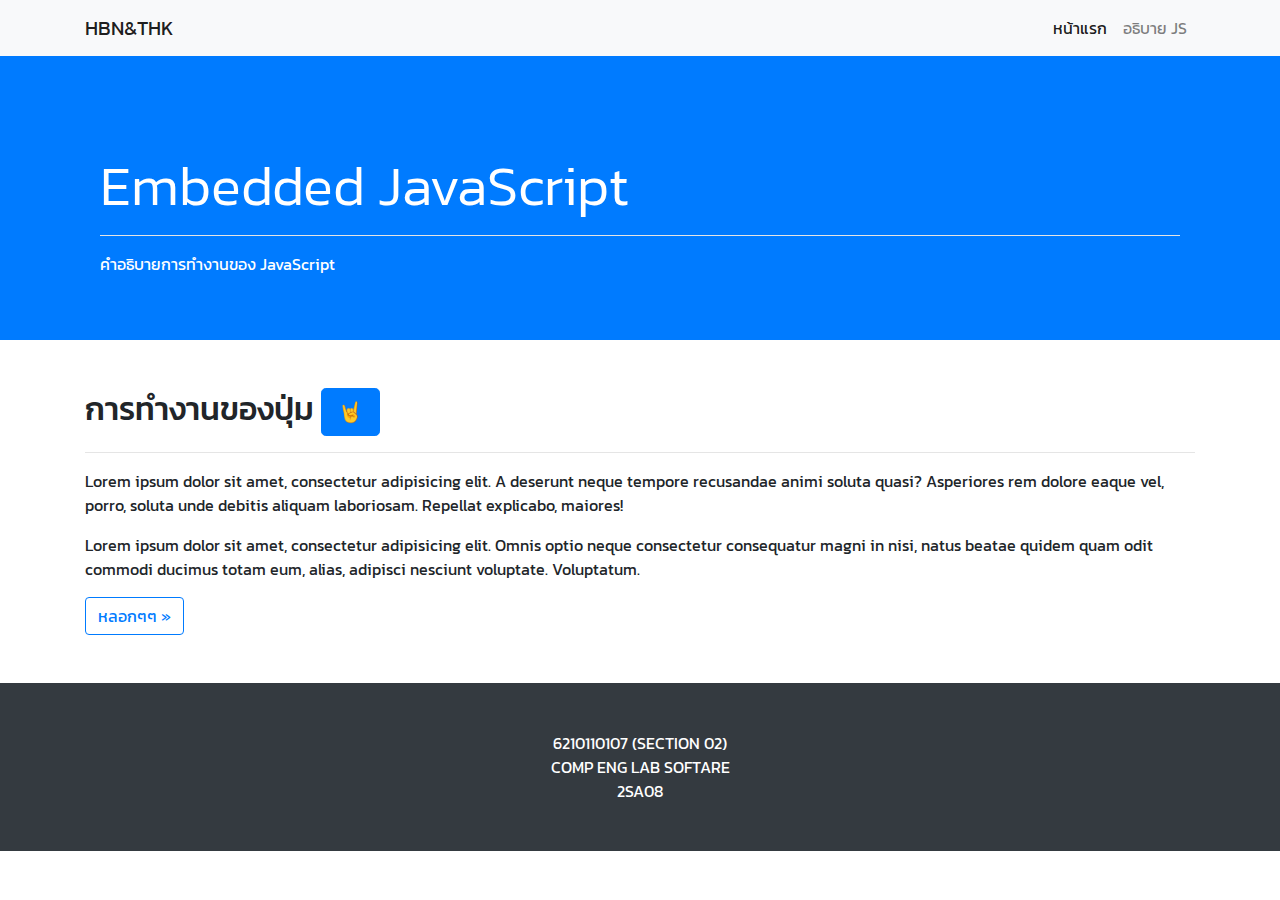
==== public/jsd.html @ 3ce85726 "first commit" ====
<!DOCTYPE html>
<html>

<head>

  <meta charset="utf-8">
  <meta name="viewport" content="width=device-width, initial-scale=1, shrink-to-fit=no">
  <meta name="description" content="">
  <meta name="author" content="">

  <title>อธิบายการทำงาน</title>

  <!-- Bootstrap CSS -->
  <link href="res/bootstrap/css/bootstrap.min.css" rel="stylesheet">

  <!-- CSS -->
  <link href="css/style.css" rel="stylesheet">

  <link href="https://fonts.googleapis.com/css2?family=Kanit:wght@300&display=swap" rel="stylesheet">

</head>

<body>

  <!-- Navigation -->
  <nav class="navbar navbar-expand-lg navbar-light bg-light fixed-top">
    <div class="container">
      <a class="navbar-brand" href="#">HBN&THK</a>
      <button class="navbar-toggler" type="button" data-toggle="collapse" data-target="#navbarResponsive"
        aria-controls="navbarResponsive" aria-expanded="false" aria-label="Toggle navigation">
        <span class="navbar-toggler-icon"></span>
      </button>
      <div class="collapse navbar-collapse" id="navbarResponsive">
        <ul class="navbar-nav ml-auto">
          <li class="nav-item active">
            <a class="nav-link" href="./index.html">หน้าแรก
              <span class="sr-only">(current)</span>
            </a>
          </li>
          <li class="nav-item">
            <a class="nav-link" href="./jsd.html">อธิบาย JS</a>
          </li>
        </ul>
      </div>
    </div>
  </nav>

  <!-- Header -->
  <header class="bg-primary py-5 mb-5">
    <div class="container h-10">
      <div class="row h-10 align-items-center"></div>
      <div class="col-lg-12">
        <h1 class="display-4 text-white mt-5 mb-2">Embedded JavaScript</h1>
        <hr class="bg-white">
        <p class="text-white">คำอธิบายการทำงานของ JavaScript</p>
      </div>
    </div>
    </div>
  </header>

  <!-- Page Content -->
  <div class="container">

    <div class="row">
      <div class="col-md-12 mb-5">
        <h2>การทำงานของปุ่ม
          <button class="btn btn-primary btn-lg">🤘</button>
        </h2>
        <hr>
        <p>Lorem ipsum dolor sit amet, consectetur adipisicing elit. A deserunt neque tempore recusandae animi soluta
          quasi? Asperiores rem dolore eaque vel, porro, soluta unde debitis aliquam laboriosam. Repellat explicabo,
          maiores!</p>
        <p>Lorem ipsum dolor sit amet, consectetur adipisicing elit. Omnis optio neque consectetur consequatur magni in
          nisi, natus beatae quidem quam odit commodi ducimus totam eum, alias, adipisci nesciunt voluptate. Voluptatum.
        </p>
        <a class="btn btn-outline-primary" href="#">หลอกๆๆ &raquo;</a>
      </div>
    </div>

  </div>
  <!-- /.container -->

  <!-- Footer -->
  <!-- Footer -->
  <footer class="py-5 bg-dark">
    <div class="container">
      <p class="m-0 text-center text-white">6210110107 (SECTION 02)<br>COMP ENG LAB SOFTARE<br>2SA08</p>
    </div>
    <!-- /.container -->
  </footer>
  <!-- Bootstrap core JavaScript -->
  <script src="res/jquery/jquery.min.js"></script>
  <script src="res/bootstrap/js/bootstrap.bundle.min.js"></script>

</body>

</html>
---- public/css/style.css ----
body {
  padding-top: 56px;
  font-family: 'Kanit', sans-serif;
}

.map-container-5{
  overflow:hidden;
  padding-bottom:56.25%;
  position:relative;
  height:0;
  }
  .map-container-5 iframe{
  left:0;
  top:0;
  height:100%;
  width:100%;
  position:absolute;
  }

  #header1 {
    position: relative;
    background-color: black;
    height: 75vh;
    min-height: 25rem;
    width: 100%;
    overflow: hidden;
    margin-bottom: 50px;
  }

  #header1 video {
    position: absolute;
    top: 50%;
    left: 50%;
    min-width: 100%;
    min-height: 100%;
    width: auto;
    height: auto;
    z-index: 0;
    -ms-transform: translateX(-50%) translateY(-50%);
    -moz-transform: translateX(-50%) translateY(-50%);
    -webkit-transform: translateX(-50%) translateY(-50%);
    transform: translateX(-50%) translateY(-50%);
  }

  #header1:hover .overlay {
    transition-duration: 2s;
    background-color: black;
    opacity: 0.86;
  }

  #header1:hover video {
    -webkit-filter: blur(5px);
    /* Chrome, Safari, Opera */
    filter: blur(5px);
  }

  #header1 .container {
    position: relative;
    z-index: 2;
    
  }
  
  #header1 .overlay {
    position: absolute;
    top: 0;
    left: 0;
    height: 100%;
    width: 100%;
    background-color: black;
    opacity: 0.67;
    z-index: 1;
  }

  .back-to-top {
    position: fixed;
    bottom: 25px;
    right: 25px;
    display: none;
}

.back-to-top {
  position: fixed;
  bottom: 25px;
  right: 25px;
  display: none;
}
#display {
  font-size: 100px;
  background: rgba(255,255,255,.3);
  border-radius: 15px;
  margin: 20px auto 0px auto;
  width: 50%;
  text-align: center;
 }
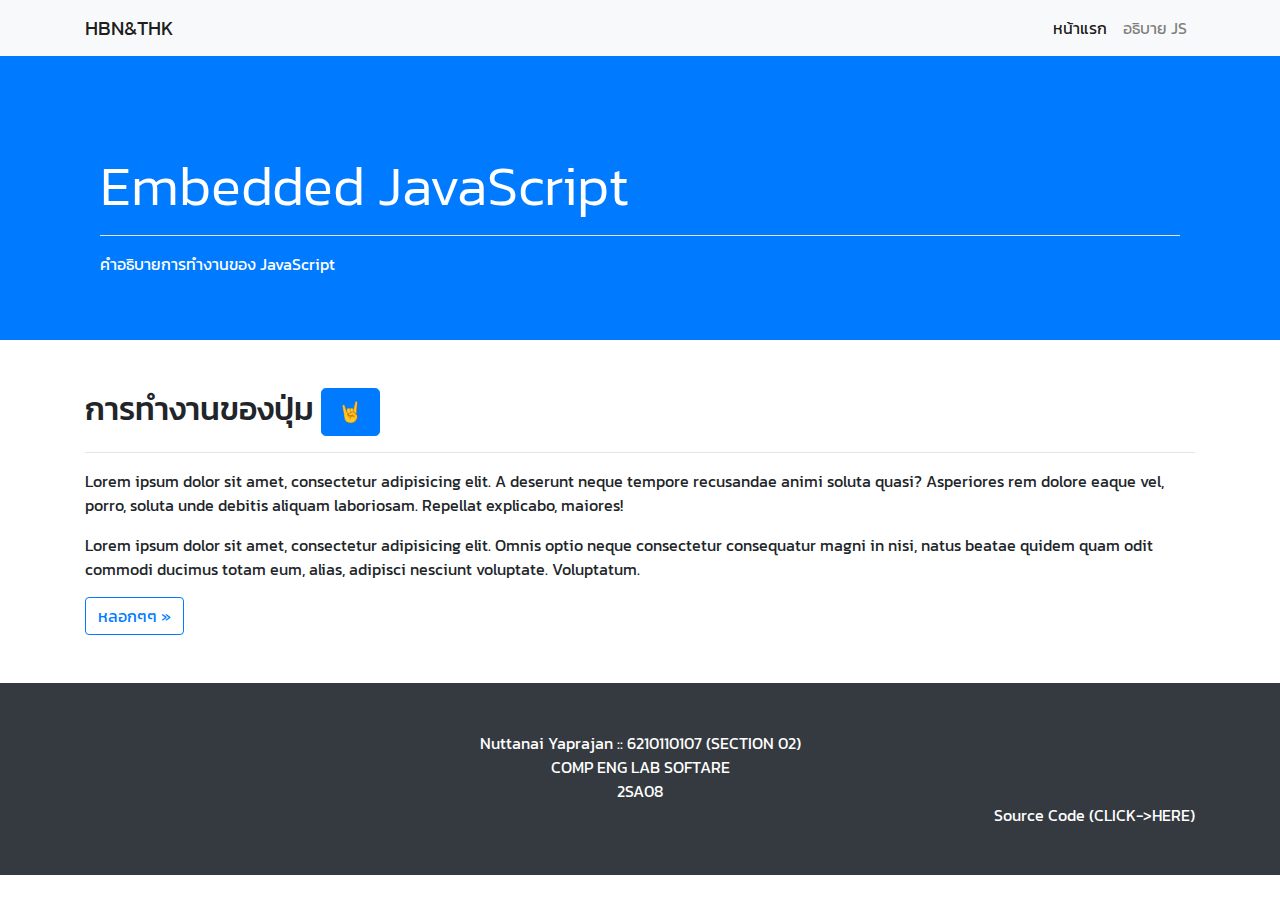
==== commit 155c1cf2: "fix footer in ex-js-page" ====
--- a/public/jsd.html
+++ b/public/jsd.html
@@ -80,14 +80,17 @@
   </div>
   <!-- /.container -->
 
-  <!-- Footer -->
-  <!-- Footer -->
-  <footer class="py-5 bg-dark">
-    <div class="container">
-      <p class="m-0 text-center text-white">6210110107 (SECTION 02)<br>COMP ENG LAB SOFTARE<br>2SA08</p>
-    </div>
-    <!-- /.container -->
-  </footer>
+ <!-- Footer -->
+ <footer class="py-5 bg-dark">
+  <div class="container">
+      <p class="m-0 text-center text-white">Nuttanai Yaprajan :: 6210110107 (SECTION 02)<br>COMP ENG LAB SOFTARE<br>2SA08</p>
+      <p class="m-0 text-right text-white">
+         <a class="text-white" href="https://github.com/vkk316/2SA08/tree/master/public">Source Code (CLICK->HERE)</a> 
+      </p>
+      
+  </div>
+  <!-- /.container -->
+</footer>
   <!-- Bootstrap core JavaScript -->
   <script src="res/jquery/jquery.min.js"></script>
   <script src="res/bootstrap/js/bootstrap.bundle.min.js"></script>
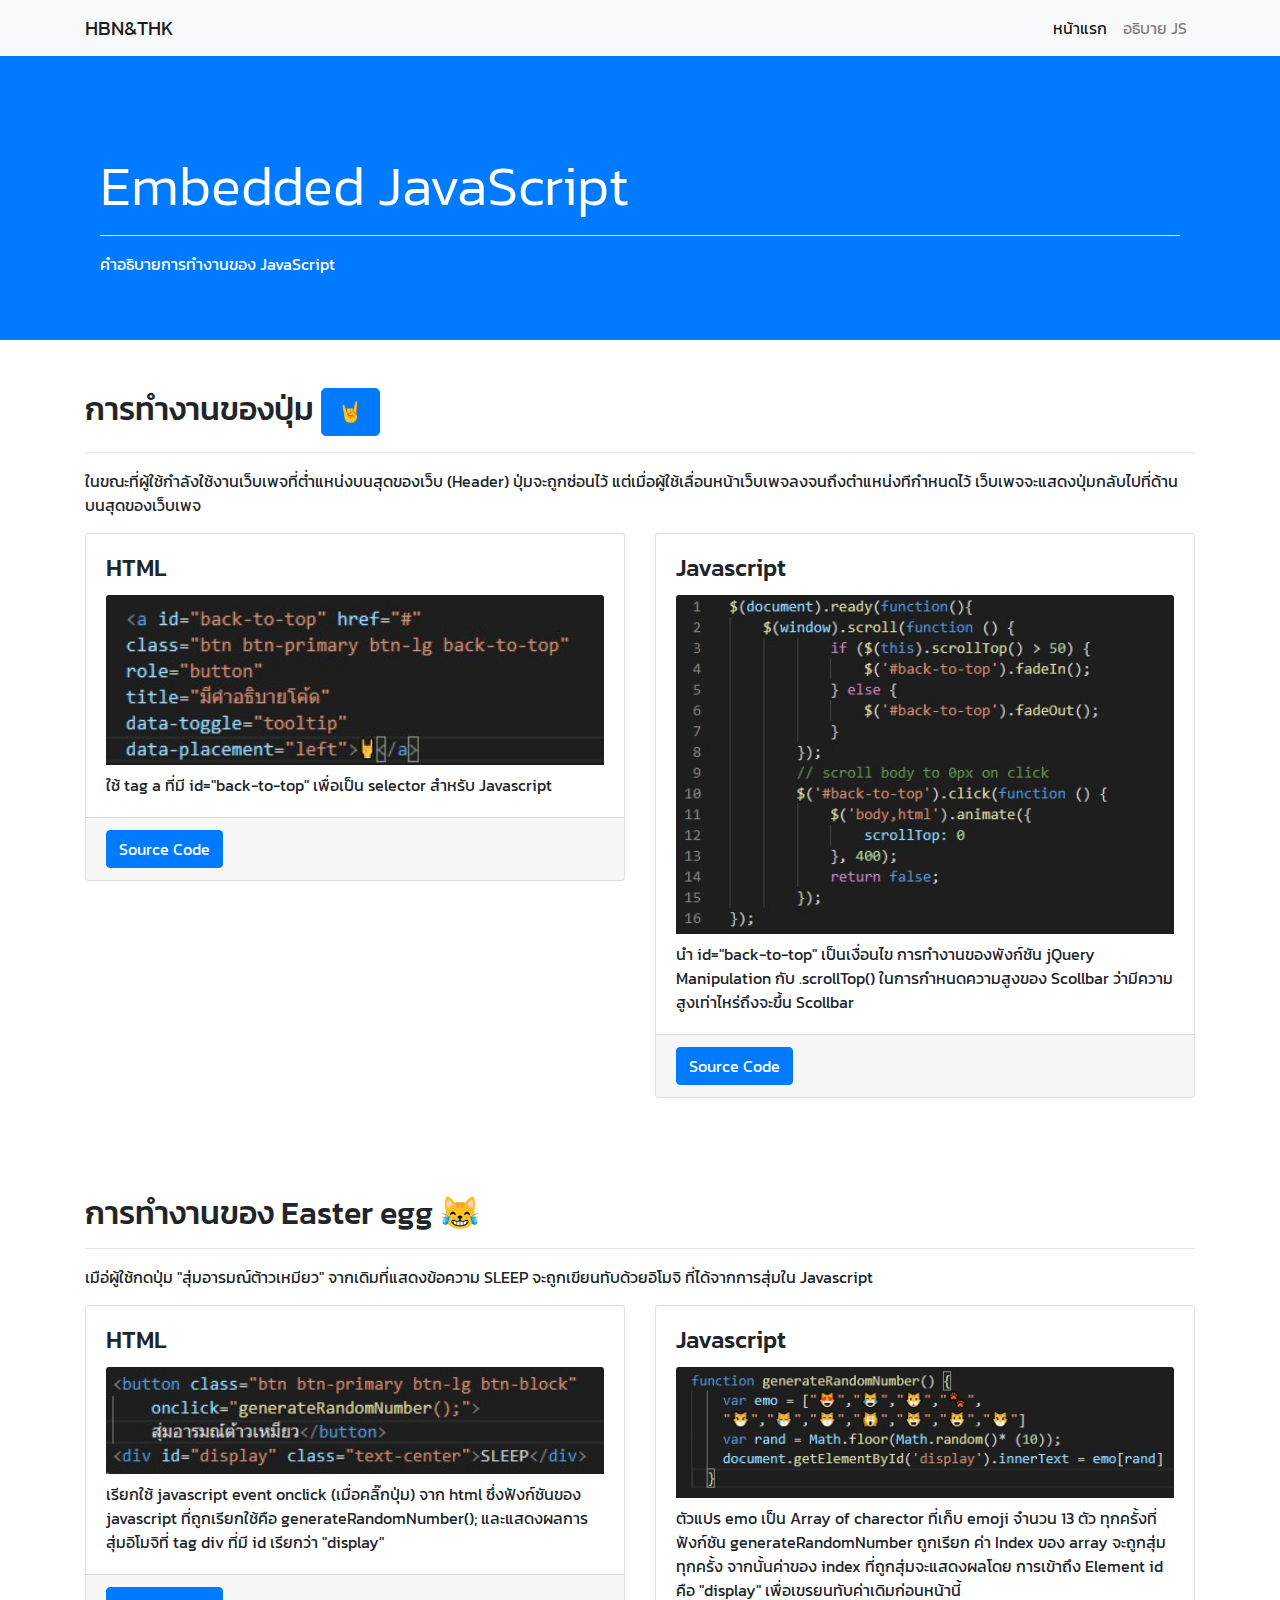
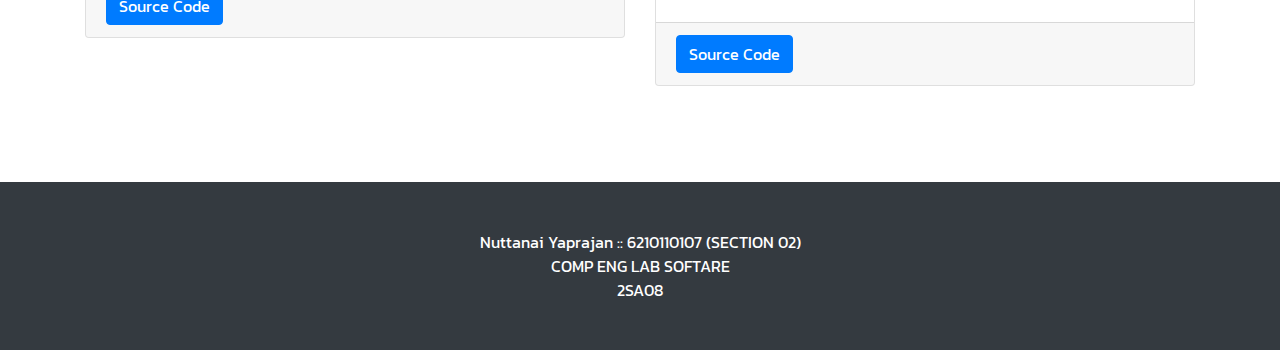
==== commit 36aa0ed8: "fix font-sytle and add jsdes-con" ====
--- a/public/jsd.html
+++ b/public/jsd.html
@@ -14,7 +14,7 @@
   <link href="res/bootstrap/css/bootstrap.min.css" rel="stylesheet">
 
   <!-- CSS -->
-  <link href="css/style.css" rel="stylesheet">
+  <link href="css/styles.css" rel="stylesheet">
 
   <link href="https://fonts.googleapis.com/css2?family=Kanit:wght@300&display=swap" rel="stylesheet">
 
@@ -67,30 +67,88 @@
           <button class="btn btn-primary btn-lg">🤘</button>
         </h2>
         <hr>
-        <p>Lorem ipsum dolor sit amet, consectetur adipisicing elit. A deserunt neque tempore recusandae animi soluta
-          quasi? Asperiores rem dolore eaque vel, porro, soluta unde debitis aliquam laboriosam. Repellat explicabo,
-          maiores!</p>
-        <p>Lorem ipsum dolor sit amet, consectetur adipisicing elit. Omnis optio neque consectetur consequatur magni in
-          nisi, natus beatae quidem quam odit commodi ducimus totam eum, alias, adipisci nesciunt voluptate. Voluptatum.
-        </p>
-        <a class="btn btn-outline-primary" href="#">หลอกๆๆ &raquo;</a>
+        <p>ในขณะที่ผู้ใช้กำลังใช้งานเว็บเพจที่ต่ำแหน่งบนสุดของเว็บ (Header) ปุ่มจะถูกซ่อนไว้
+          แต่เมื่อผู้ใช้เลื่อนหน้าเว็บเพจลงจนถึงตำแหน่งทีกำหนดไว้ เว็บเพจจะแสดงปุ่มกลับไปที่ด้านบนสุดของเว็บเพจ</p>
+        <div class="row">
+          <div class="col-md-6 mb-5">
+            <div class="card h-70">
+              <div class="card-body">
+                <h4 class="card-title">HTML</h4>
+                <img class="card-img-top mb-2" src="./res/img/htm1.png" alt="">
+                <p class="card-text"> ใช้ tag a ที่มี id="back-to-top" เพื่อเป็น selector สำหรับ Javascript</p>
+              </div>
+              <div class="card-footer">
+                <a href="https://github.com/vkk316/2SA08/blob/master/public/index.html"
+                  target="_blank" class="btn btn-primary">Source Code</a>
+              </div>
+            </div>
+          </div>
+          <div class="col-md-6 mb-5">
+            <div class="card h-100">
+              <div class="card-body">
+                <h4 class="card-title">Javascript</h4>
+                <img class="card-img-top mb-2" src="./res/img/js1.png" alt="">
+                <p class="card-text">นำ id="back-to-top" เป็นเงื่อนไข การทำงานของพังก์ชัน jQuery Manipulation กับ
+                  .scrollTop() ในการกำหนดความสูงของ Scollbar ว่ามีความสูงเท่าไหร่ถึงจะขึ้น Scollbar</p>
+              </div>
+              <div class="card-footer">
+                <a href="https://github.com/vkk316/2SA08/blob/master/public/js/btt.js"
+                  target="_blank" class="btn btn-primary">Source Code</a>
+              </div>
+            </div>
+          </div>
+        </div>
+      </div>
+      <div class="col-md-12 mb-5">
+        <h2>การทำงานของ Easter egg 😹 </h2>
+        <hr>
+        <p>เมือ่ผู้ใช้กดปุ่ม "สุ่มอารมณ์ต้าวเหมียว" จากเดิมที่แสดงข้อความ SLEEP จะถูกเขียนทับด้วยอิโมจิ
+          ที่ได้จากการสุ่มใน Javascript</p>
+        <div class="row">
+          <div class="col-md-6 mb-5">
+            <div class="card h-70">
+              <div class="card-body">
+                <h4 class="card-title">HTML</h4>
+                <img class="card-img-top mb-2" src="./res/img/htm2.png" alt="">
+                <p class="card-text"> เรียกใช้ javascript event onclick (เมื่อคลิ๊กปุ่ม) จาก html ซึ่งฟังก์ชันของ
+                  javascript ที่ถูกเรียกใช้คือ generateRandomNumber(); และแสดงผลการ สุ่มอิโมจิที่ tag div ที่มี id
+                  เรียกว่า "display" </p>
+              </div>
+              <div class="card-footer">
+                <a href="https://github.com/vkk316/2SA08/blob/master/public/index.html"
+                  target="_blank" class="btn btn-primary">Source Code</a>
+              </div>
+            </div>
+          </div>
+          <div class="col-md-6 mb-5">
+            <div class="card h-100">
+              <div class="card-body">
+                <h4 class="card-title">Javascript</h4>
+                <img class="card-img-top mb-2" src="./res/img/js2.png" alt="">
+                <p class="card-text">ตัวแปร emo เป็น Array of charector ที่เก็บ emoji จำนวน 13 ตัว ทุกครั้งที่ฟังก์ชัน generateRandomNumber ถูกเรียก ค่า Index ของ array จะถูกสุ่มทุกครั้ง
+                  จากนั้นค่าของ index ที่ถูกสุ่มจะแสดงผลโดย การเข้าถึง Element id คือ "display" เพื่อเขรยนทับค่าเดิมก่อนหน้านี้<br></p>
+              </div>
+              <div class="card-footer">
+                <a href="https://github.com/vkk316/2SA08/blob/master/public/js/rand_emo.js"
+                  target="_blank" class="btn btn-primary">Source Code</a>
+              </div>
+            </div>
+          </div>
+        </div>
       </div>
     </div>
 
   </div>
   <!-- /.container -->
 
- <!-- Footer -->
- <footer class="py-5 bg-dark">
-  <div class="container">
-      <p class="m-0 text-center text-white">Nuttanai Yaprajan :: 6210110107 (SECTION 02)<br>COMP ENG LAB SOFTARE<br>2SA08</p>
-      <p class="m-0 text-right text-white">
-         <a class="text-white" href="https://github.com/vkk316/2SA08/tree/master/public">Source Code (CLICK->HERE)</a> 
-      </p>
-      
-  </div>
-  <!-- /.container -->
-</footer>
+  <!-- Footer -->
+  <footer class="py-5 bg-dark">
+    <div class="container">
+      <p class="m-0 text-center text-white">Nuttanai Yaprajan :: 6210110107 (SECTION 02)<br>COMP ENG LAB
+        SOFTARE<br>2SA08</p>
+    </div>
+    <!-- /.container -->
+  </footer>
   <!-- Bootstrap core JavaScript -->
   <script src="res/jquery/jquery.min.js"></script>
   <script src="res/bootstrap/js/bootstrap.bundle.min.js"></script>
--- a/public/css/styles.css
+++ b/public/css/styles.css
@@ -0,0 +1,83 @@
+body {
+  padding-top: 56px;
+  font-family: 'Kanit', sans-serif;
+}
+
+.map-container-5{
+  overflow:hidden;
+  padding-bottom:56.25%;
+  position:relative;
+  height:0;
+  }
+  .map-container-5 iframe{
+  left:0;
+  top:0;
+  height:100%;
+  width:100%;
+  position:absolute;
+  }
+
+  #header1 {
+    position: relative;
+    background-color: black;
+    height: 75vh;
+    min-height: 25rem;
+    width: 100%;
+    overflow: hidden;
+    margin-bottom: 50px;
+  }
+
+  #header1 video {
+    position: absolute;
+    top: 50%;
+    left: 50%;
+    min-width: 100%;
+    min-height: 100%;
+    width: auto;
+    height: auto;
+    z-index: 0;
+    -ms-transform: translateX(-50%) translateY(-50%);
+    -moz-transform: translateX(-50%) translateY(-50%);
+    -webkit-transform: translateX(-50%) translateY(-50%);
+    transform: translateX(-50%) translateY(-50%);
+  }
+
+  #header1:hover .overlay {
+    transition-duration: 2s;
+    background-color: black;
+    opacity: 0.86;
+  }
+
+  #header1:hover video {
+    -webkit-filter: blur(5px);
+    /* Chrome, Safari, Opera */
+    filter: blur(5px);
+  }
+
+  #header1 .container {
+    position: relative;
+    z-index: 2;
+    
+  }
+  
+  #header1 .overlay {
+    position: absolute;
+    top: 0;
+    left: 0;
+    height: 100%;
+    width: 100%;
+    background-color: black;
+    opacity: 0.67;
+    z-index: 1;
+  }
+
+.back-to-top {
+  position: fixed;
+  bottom: 25px;
+  right: 25px;
+  display: none;
+}
+#display {
+  font-size: 20vmin;
+  background: rgba(255,255,255,.3);
+ }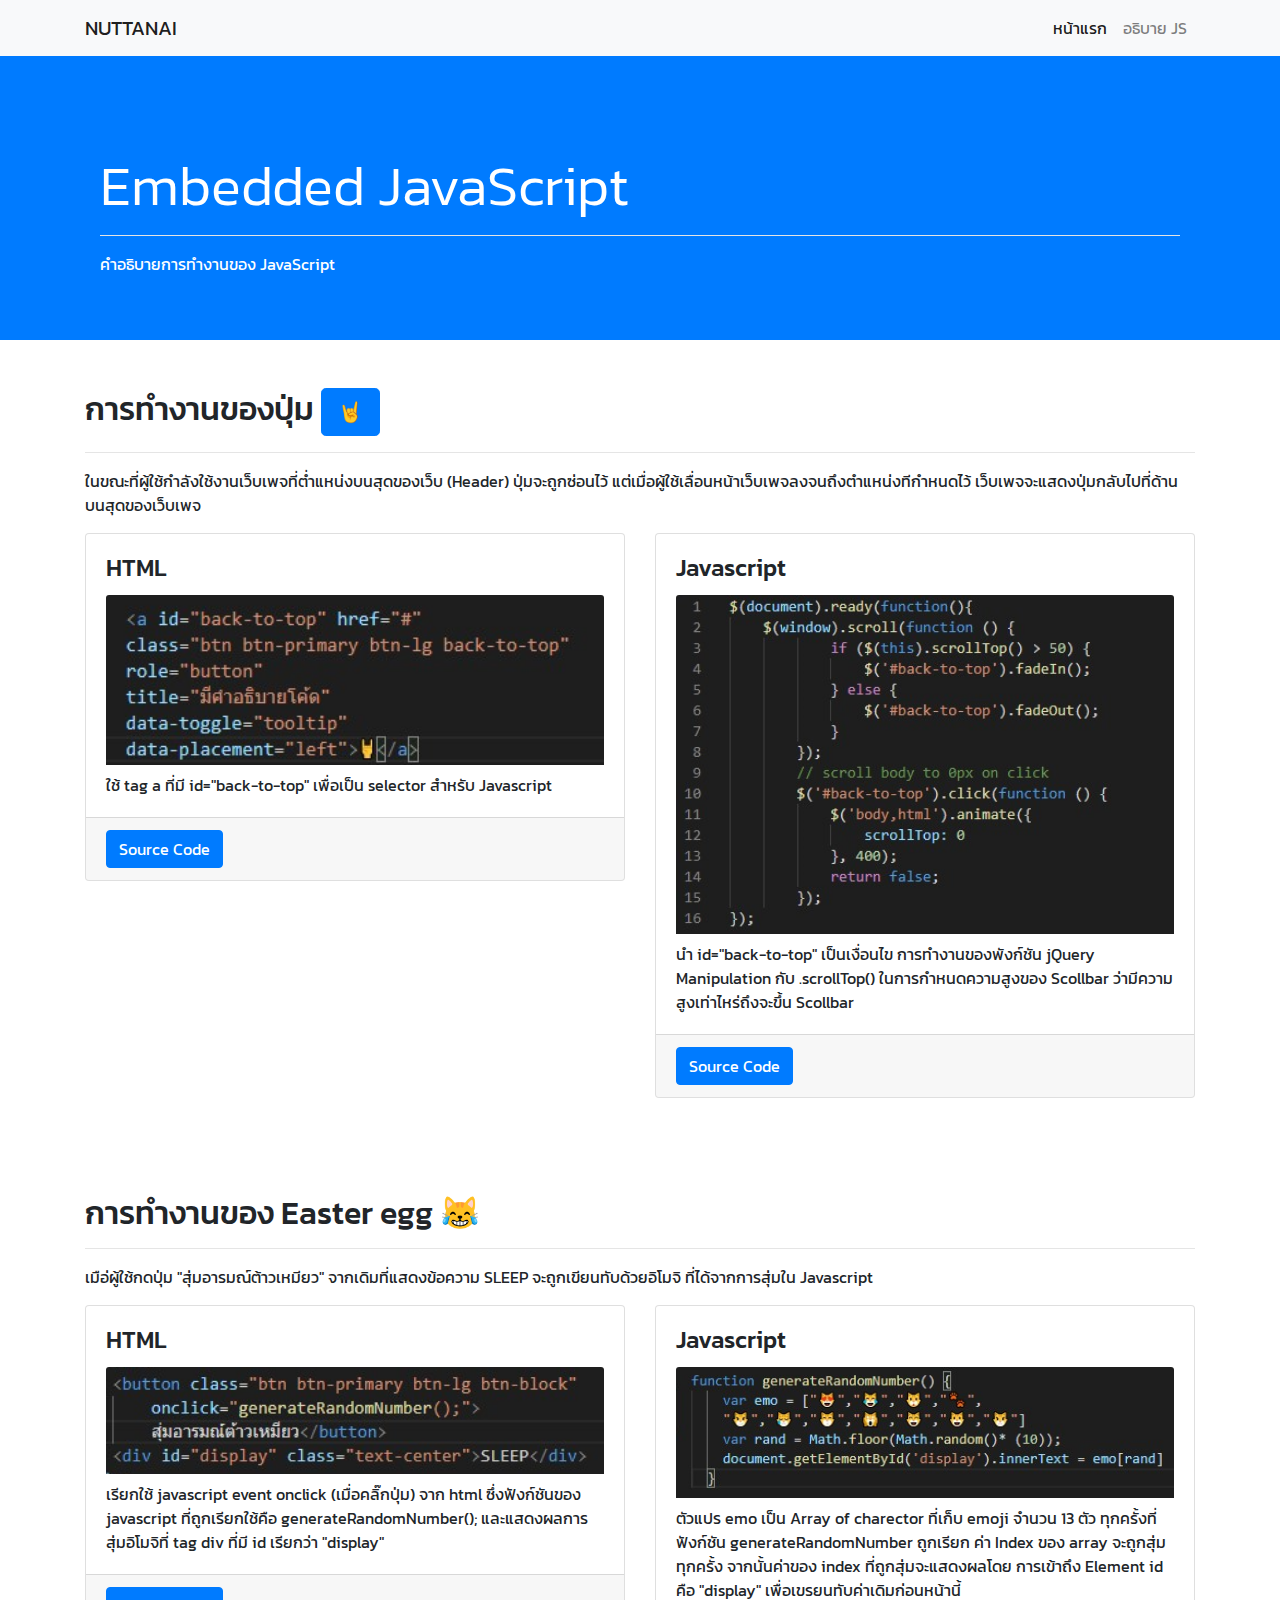
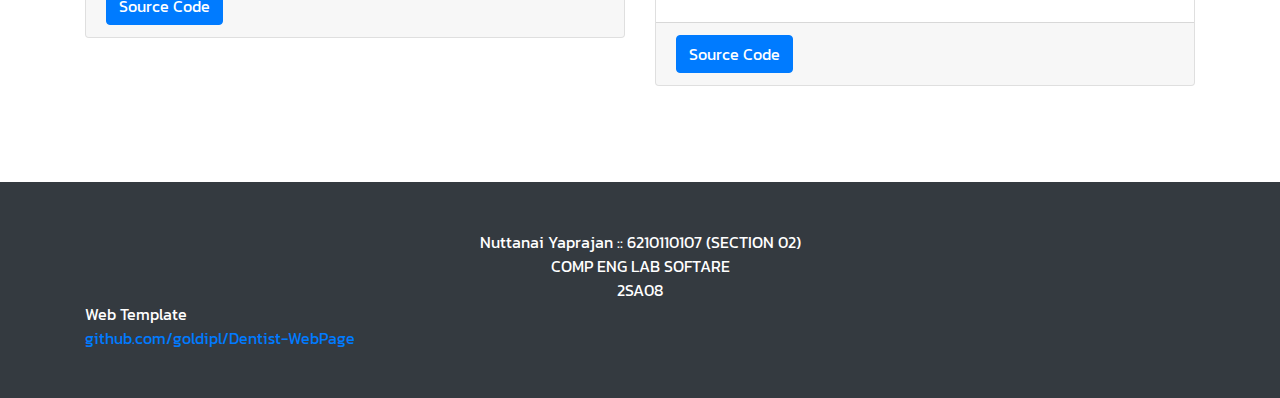
==== commit 6cb0debd: "add cr and back-to-top in jsd page" ====
--- a/public/jsd.html
+++ b/public/jsd.html
@@ -8,7 +8,7 @@
   <meta name="description" content="">
   <meta name="author" content="">
 
-  <title>อธิบายการทำงาน</title>
+  <title>6210110107-อธิบายการทำงาน</title>
 
   <!-- Bootstrap CSS -->
   <link href="res/bootstrap/css/bootstrap.min.css" rel="stylesheet">
@@ -25,7 +25,7 @@
   <!-- Navigation -->
   <nav class="navbar navbar-expand-lg navbar-light bg-light fixed-top">
     <div class="container">
-      <a class="navbar-brand" href="#">HBN&THK</a>
+      <a class="navbar-brand" href="#">NUTTANAI</a>
       <button class="navbar-toggler" type="button" data-toggle="collapse" data-target="#navbarResponsive"
         aria-controls="navbarResponsive" aria-expanded="false" aria-label="Toggle navigation">
         <span class="navbar-toggler-icon"></span>
@@ -78,8 +78,8 @@
                 <p class="card-text"> ใช้ tag a ที่มี id="back-to-top" เพื่อเป็น selector สำหรับ Javascript</p>
               </div>
               <div class="card-footer">
-                <a href="https://github.com/vkk316/2SA08/blob/master/public/index.html"
-                  target="_blank" class="btn btn-primary">Source Code</a>
+                <a href="https://github.com/vkk316/2SA08/blob/master/public/index.html" target="_blank"
+                  class="btn btn-primary">Source Code</a>
               </div>
             </div>
           </div>
@@ -92,8 +92,8 @@
                   .scrollTop() ในการกำหนดความสูงของ Scollbar ว่ามีความสูงเท่าไหร่ถึงจะขึ้น Scollbar</p>
               </div>
               <div class="card-footer">
-                <a href="https://github.com/vkk316/2SA08/blob/master/public/js/btt.js"
-                  target="_blank" class="btn btn-primary">Source Code</a>
+                <a href="https://github.com/vkk316/2SA08/blob/master/public/js/btt.js" target="_blank"
+                  class="btn btn-primary">Source Code</a>
               </div>
             </div>
           </div>
@@ -115,8 +115,8 @@
                   เรียกว่า "display" </p>
               </div>
               <div class="card-footer">
-                <a href="https://github.com/vkk316/2SA08/blob/master/public/index.html"
-                  target="_blank" class="btn btn-primary">Source Code</a>
+                <a href="https://github.com/vkk316/2SA08/blob/master/public/index.html" target="_blank"
+                  class="btn btn-primary">Source Code</a>
               </div>
             </div>
           </div>
@@ -125,19 +125,22 @@
               <div class="card-body">
                 <h4 class="card-title">Javascript</h4>
                 <img class="card-img-top mb-2" src="./res/img/js2.png" alt="">
-                <p class="card-text">ตัวแปร emo เป็น Array of charector ที่เก็บ emoji จำนวน 13 ตัว ทุกครั้งที่ฟังก์ชัน generateRandomNumber ถูกเรียก ค่า Index ของ array จะถูกสุ่มทุกครั้ง
-                  จากนั้นค่าของ index ที่ถูกสุ่มจะแสดงผลโดย การเข้าถึง Element id คือ "display" เพื่อเขรยนทับค่าเดิมก่อนหน้านี้<br></p>
+                <p class="card-text">ตัวแปร emo เป็น Array of charector ที่เก็บ emoji จำนวน 13 ตัว ทุกครั้งที่ฟังก์ชัน
+                  generateRandomNumber ถูกเรียก ค่า Index ของ array จะถูกสุ่มทุกครั้ง
+                  จากนั้นค่าของ index ที่ถูกสุ่มจะแสดงผลโดย การเข้าถึง Element id คือ "display"
+                  เพื่อเขรยนทับค่าเดิมก่อนหน้านี้<br></p>
               </div>
               <div class="card-footer">
-                <a href="https://github.com/vkk316/2SA08/blob/master/public/js/rand_emo.js"
-                  target="_blank" class="btn btn-primary">Source Code</a>
+                <a href="https://github.com/vkk316/2SA08/blob/master/public/js/rand_emo.js" target="_blank"
+                  class="btn btn-primary">Source Code</a>
               </div>
             </div>
           </div>
         </div>
       </div>
     </div>
-
+    <a id="back-to-top" href="#" class="btn btn-primary btn-lg back-to-top" role="button" title="มีคำอธิบายโค้ด"
+            data-toggle="tooltip" data-placement="left">🤘</a>
   </div>
   <!-- /.container -->
 
@@ -146,12 +149,16 @@
     <div class="container">
       <p class="m-0 text-center text-white">Nuttanai Yaprajan :: 6210110107 (SECTION 02)<br>COMP ENG LAB
         SOFTARE<br>2SA08</p>
+      <p class="m-0 text-left text-white">Web Template<br>
+        <a href="https://github.com/goldipl/Dentist-WebPage" target="_blank">github.com/goldipl/Dentist-WebPage</a>
+      </p>
     </div>
     <!-- /.container -->
   </footer>
   <!-- Bootstrap core JavaScript -->
   <script src="res/jquery/jquery.min.js"></script>
   <script src="res/bootstrap/js/bootstrap.bundle.min.js"></script>
+  <script src="js/btt.js"></script>
 
 </body>
 
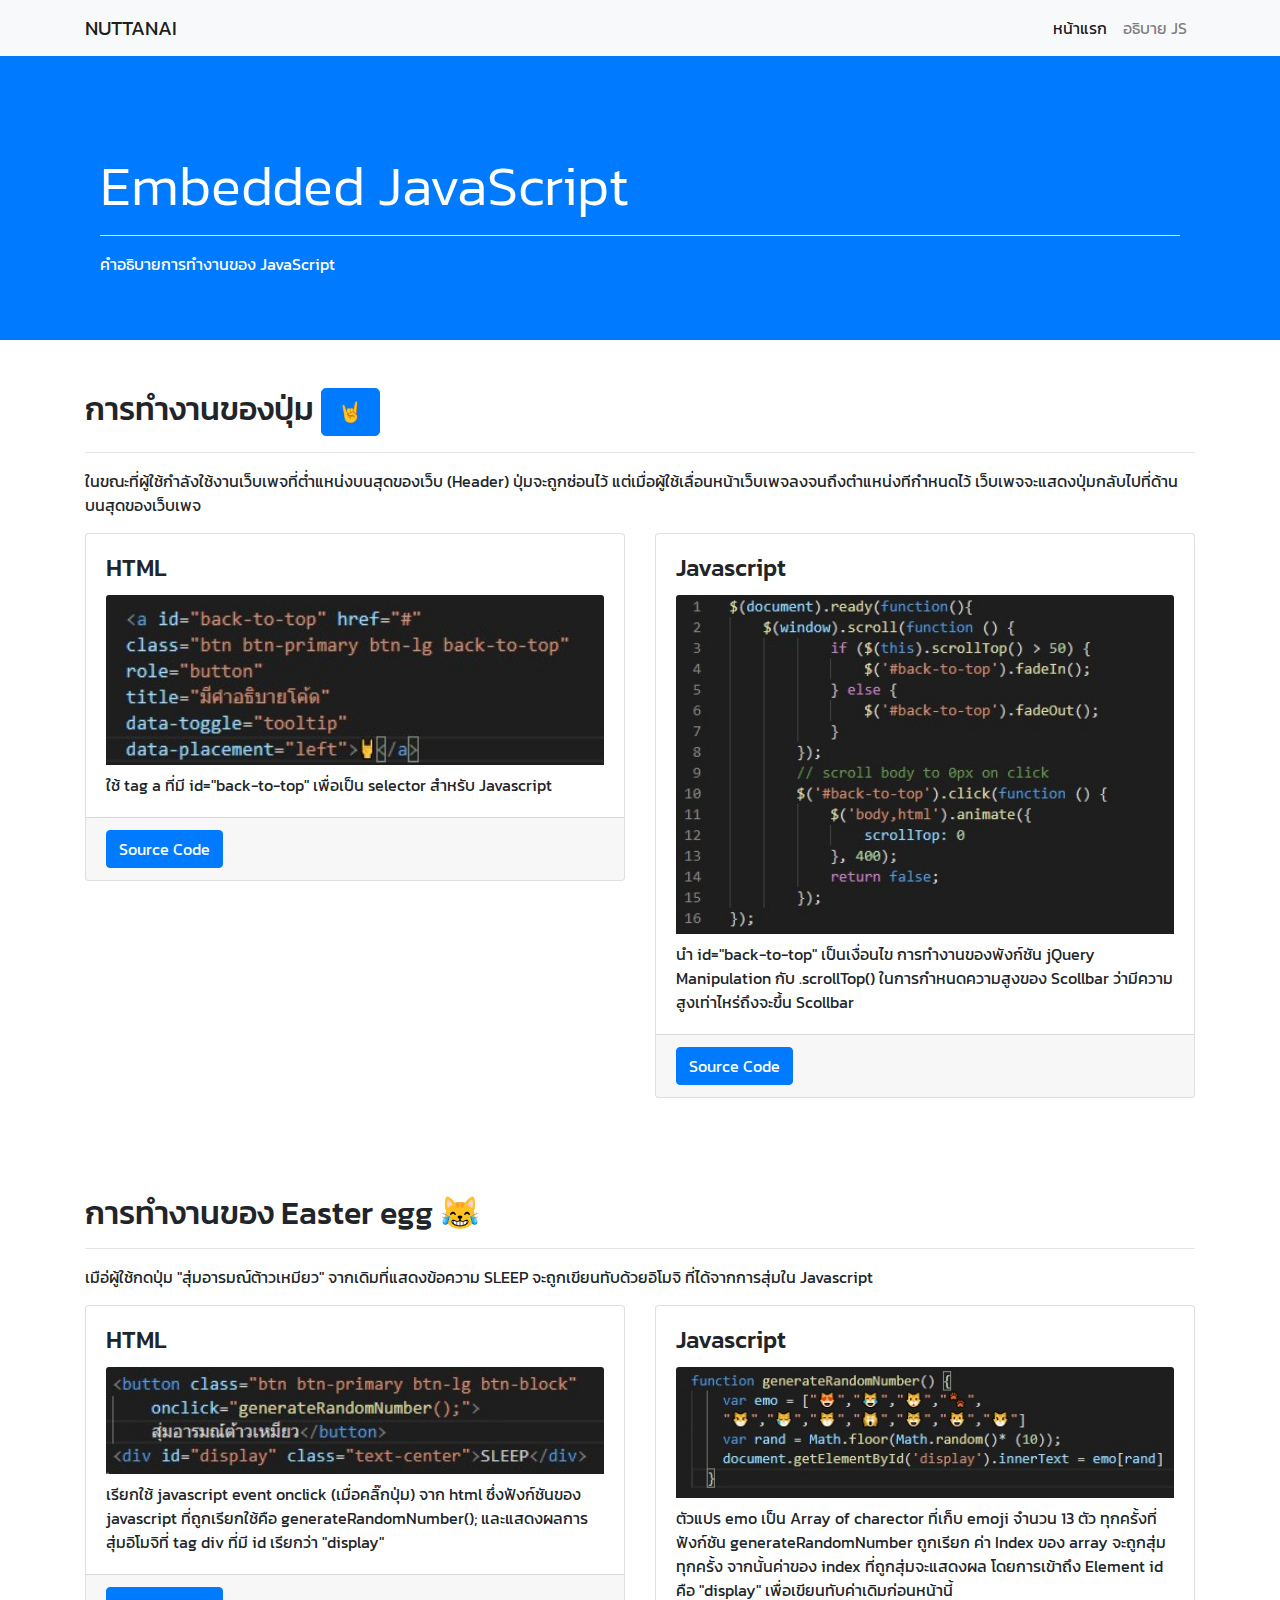
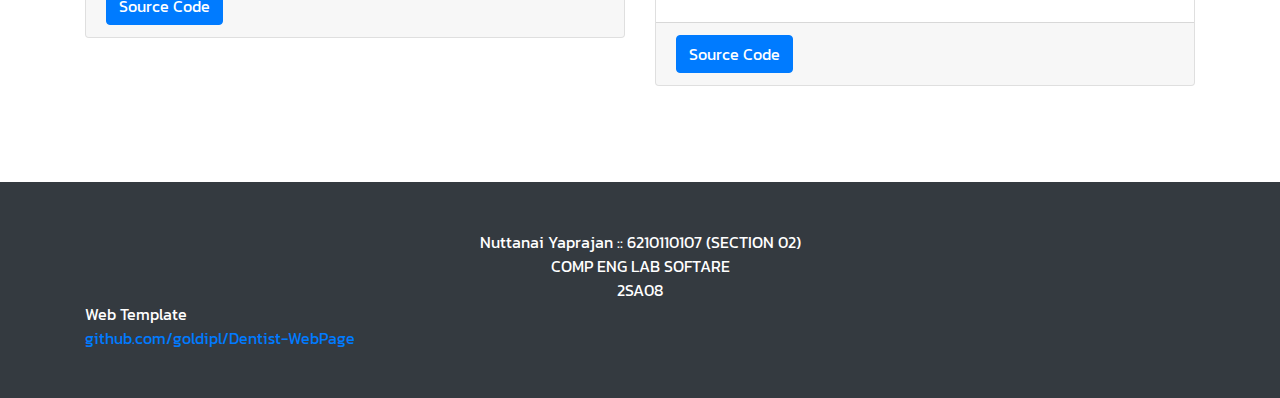
==== commit ee80f6bd: "fix some text" ====
--- a/public/jsd.html
+++ b/public/jsd.html
@@ -127,8 +127,8 @@
                 <img class="card-img-top mb-2" src="./res/img/js2.png" alt="">
                 <p class="card-text">ตัวแปร emo เป็น Array of charector ที่เก็บ emoji จำนวน 13 ตัว ทุกครั้งที่ฟังก์ชัน
                   generateRandomNumber ถูกเรียก ค่า Index ของ array จะถูกสุ่มทุกครั้ง
-                  จากนั้นค่าของ index ที่ถูกสุ่มจะแสดงผลโดย การเข้าถึง Element id คือ "display"
-                  เพื่อเขรยนทับค่าเดิมก่อนหน้านี้<br></p>
+                  จากนั้นค่าของ index ที่ถูกสุ่มจะแสดงผล โดยการเข้าถึง Element id คือ "display"
+                  เพื่อเขียนทับค่าเดิมก่อนหน้านี้<br></p>
               </div>
               <div class="card-footer">
                 <a href="https://github.com/vkk316/2SA08/blob/master/public/js/rand_emo.js" target="_blank"
